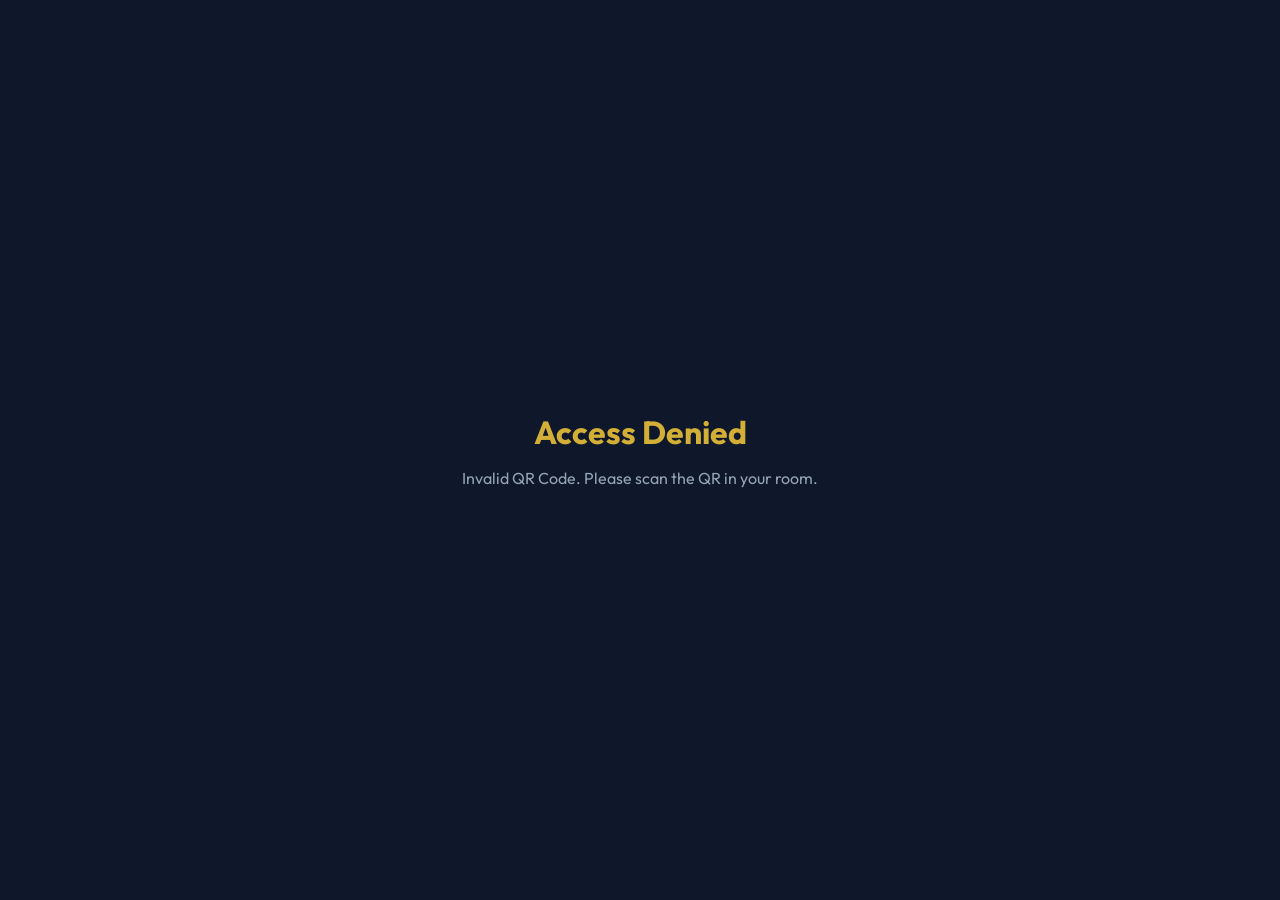
==== order.html @ b6280a64 "Initial commit via Netlify" ====
<!DOCTYPE html>
<html lang="en">
<head>
    <meta charset="UTF-8">
    <meta name="viewport" content="width=device-width, initial-scale=1.0, maximum-scale=1.0, user-scalable=no">
    <title>Guest Portal | Barak Residency</title>
    <link rel="preconnect" href="https://fonts.googleapis.com">
    <link rel="preconnect" href="https://fonts.gstatic.com" crossorigin>
    <link href="https://fonts.googleapis.com/css2?family=Outfit:wght@300;400;600;700&display=swap" rel="stylesheet">
    <style>
        :root {
            --bg-deep: #050B1A;
            --bg-accent: #0A1229;
            --gold-primary: #D4AF37;
            --gold-dim: rgba(212, 175, 55, 0.4);
            --gold-glow: rgba(212, 175, 55, 0.2);
            --text-white: #FFFFFF;
            --text-gray: #B4BCC7;
            --glass-bg: rgba(10, 18, 41, 0.85);
            --glass-border: rgba(212, 175, 55, 0.15);
        }

        * {
            box-sizing: border-box;
            margin: 0;
            padding: 0;
            user-select: none;
            -webkit-tap-highlight-color: transparent;
        }

        body {
            font-family: 'Outfit', sans-serif;
            background-color: var(--bg-deep);
            color: var(--text-white);
            height: 100vh;
            width: 100vw;
            overflow: hidden; 
            display: flex;
            flex-direction: column;
            background-image: 
                radial-gradient(at 0% 0%, rgba(212, 175, 55, 0.08) 0px, transparent 50%),
                radial-gradient(at 100% 100%, rgba(212, 175, 55, 0.05) 0px, transparent 50%);
        }

        /* Luxury Header */
        header {
            padding: 1.5rem;
            text-align: center;
            border-bottom: 1px solid var(--glass-border);
            background: var(--glass-bg);
            backdrop-filter: blur(20px);
            z-index: 10;
        }

        .greeting {
            font-size: 1.6rem;
            font-weight: 700;
            color: var(--gold-primary);
            margin-bottom: 0.25rem;
            text-transform: uppercase;
            letter-spacing: 1px;
        }

        .marketing-line {
            font-size: 0.8rem;
            color: var(--text-gray);
            letter-spacing: 0.5px;
            opacity: 0.8;
        }

        .room-tag {
            display: inline-block;
            background: var(--gold-glow);
            color: var(--gold-primary);
            padding: 0.3rem 1rem;
            border-radius: 4px;
            font-size: 0.7rem;
            font-weight: 700;
            border: 1px solid var(--gold-dim);
            margin-top: 0.75rem;
            letter-spacing: 2px;
        }

        /* Main Content */
        main {
            flex: 1;
            overflow-y: auto;
            padding: 1.5rem;
            padding-bottom: 100px;
            scrollbar-width: none;
            -webkit-overflow-scrolling: touch;
        }
        main::-webkit-scrollbar { display: none; }

        .menu-title {
            font-size: 1rem;
            font-weight: 700;
            margin-bottom: 1.5rem;
            display: flex;
            align-items: center;
            gap: 10px;
            color: var(--gold-primary);
            text-transform: uppercase;
            letter-spacing: 2px;
        }
        .menu-title::after {
            content: '';
            flex: 1;
            height: 1px;
            background: linear-gradient(to right, var(--gold-dim), transparent);
        }

        .food-grid {
            display: flex;
            flex-direction: column;
            gap: 1rem;
        }

        .food-card {
            background: var(--bg-accent);
            border-radius: 12px;
            padding: 1rem;
            display: flex;
            align-items: center;
            gap: 1rem;
            border: 1px solid var(--glass-border);
            transition: all 0.2s ease;
        }
        .food-card:active { transform: scale(0.97); background: rgba(212,175,55,0.05); }

        .food-icon {
            font-size: 2rem;
            background: rgba(0,0,0,0.3);
            width: 60px;
            height: 60px;
            display: flex;
            align-items: center;
            justify-content: center;
            border-radius: 12px;
            border: 1px solid rgba(255,255,255,0.05);
        }

        .food-info { flex: 1; }
        .food-name { font-weight: 600; font-size: 1rem; margin-bottom: 0.2rem; }
        .food-price { color: var(--gold-primary); font-weight: 700; font-size: 1rem; }

        .add-btn {
            background: var(--gold-primary);
            color: var(--bg-deep);
            border: none;
            padding: 0.6rem 1.2rem;
            border-radius: 8px;
            font-weight: 800;
            font-size: 0.8rem;
            min-height: 44px; /* Proper touch target */
            display: flex;
            align-items: center;
            justify-content: center;
            box-shadow: 0 4px 15px rgba(212, 175, 55, 0.2);
        }

        /* Swiggy Style Vertical Tracker */
        .tracker-container {
            position: fixed;
            bottom: 0;
            left: 0;
            width: 100%;
            background: var(--bg-accent);
            padding: 2rem 1.5rem;
            border-top: 1px solid var(--gold-primary);
            border-radius: 20px 20px 0 0;
            transform: translateY(100%);
            transition: transform 0.6s cubic-bezier(0.19, 1, 0.22, 1);
            z-index: 1000;
            box-shadow: 0 -10px 50px rgba(0,0,0,0.9);
        }
        .tracker-container.active { transform: translateY(0); }

        .tracker-header {
            display: flex;
            justify-content: space-between;
            align-items: flex-start;
            margin-bottom: 2rem;
        }
        .order-id-tag { color: var(--gold-primary); font-weight: 700; letter-spacing: 1px; font-size: 0.8rem; margin-top: 0.2rem;}

        /* Vertical Timeline */
        .timeline {
            display: flex;
            flex-direction: column;
            gap: 1.5rem;
            position: relative;
            padding-left: 1.5rem;
        }
        .timeline::before {
            content: '';
            position: absolute;
            left: 5px;
            top: 5px;
            bottom: 5px;
            width: 2px;
            background: var(--glass-border);
        }
        .timeline-progress {
            position: absolute;
            left: 5px;
            top: 5px;
            width: 2px;
            background: var(--gold-primary);
            height: 0%;
            transition: height 1s ease;
            z-index: 2;
        }
        .timeline-step {
            position: relative;
            display: flex;
            align-items: center;
            gap: 1.5rem;
            opacity: 0.4;
            transition: opacity 0.3s;
        }
        .timeline-step.active, .timeline-step.done { opacity: 1; }
        
        .timeline-dot {
            position: absolute;
            left: -15px;
            width: 12px;
            height: 12px;
            background: var(--bg-accent);
            border: 2px solid var(--glass-border);
            border-radius: 50%;
            z-index: 3;
            transition: all 0.3s;
        }
        .timeline-step.active .timeline-dot {
            background: var(--gold-primary);
            border-color: var(--gold-primary);
            box-shadow: 0 0 10px var(--gold-primary);
        }
        .timeline-step.done .timeline-dot {
            background: var(--gold-primary);
            border-color: var(--gold-primary);
        }

        .timeline-content {
            flex: 1;
        }
        .timeline-title { font-weight: 700; font-size: 0.9rem; margin-bottom: 0.1rem; }
        .timeline-desc { font-size: 0.75rem; color: var(--text-gray); }

        .session-summary {
            background: rgba(255,255,255,0.03);
            border-radius: 12px;
            padding: 1rem;
            margin-top: 2rem;
            border: 1px dashed var(--glass-border);
        }

        .reorder-btn {
            background: transparent;
            border: 1px solid var(--gold-primary);
            color: var(--gold-primary);
            padding: 0.75rem 1.5rem;
            border-radius: 8px;
            font-weight: 700;
            width: 100%;
            margin-top: 1rem;
            font-size: 0.8rem;
            letter-spacing: 1px;
            text-transform: uppercase;
        }

        /* Cart Floating Bar */
        .cart-bar {
            position: fixed;
            bottom: 25px;
            left: 1.5rem;
            right: 1.5rem;
            background: var(--gold-primary);
            color: var(--bg-deep);
            padding: 1.25rem;
            border-radius: 12px;
            display: flex;
            justify-content: space-between;
            align-items: center;
            font-weight: 800;
            box-shadow: 0 10px 40px rgba(0,0,0,0.6);
            transform: translateY(200%);
            transition: transform 0.5s cubic-bezier(0.17, 0.84, 0.44, 1);
            z-index: 900;
            letter-spacing: 0.5px;
        }
        .cart-bar.active { transform: translateY(0); }

        /* Success Overlay */
        .overlay {
            position: fixed;
            top: 0; left: 0; width: 100%; height: 100%;
            background: var(--bg-deep);
            z-index: 10000;
            display: none;
            flex-direction: column;
            align-items: center;
            justify-content: center;
            text-align: center;
            padding: 2.5rem;
        }
        .success-tick {
            font-size: 4rem;
            margin-bottom: 1.5rem;
            filter: drop-shadow(0 0 15px var(--gold-primary));
            animation: bounceIn 0.8s cubic-bezier(0.68, -0.55, 0.265, 1.55);
        }
        @keyframes bounceIn {
            0% { transform: scale(0); opacity: 0; }
            60% { transform: scale(1.1); }
            100% { transform: scale(1); opacity: 1; }
        }
    </style>

        .greeting {
            font-size: 1.8rem;
            font-weight: 600;
            color: var(--gold-primary);
            margin-bottom: 0.5rem;
            animation: fadeInDown 0.8s ease-out;
        }

        .marketing-line {
            font-size: 0.9rem;
            color: var(--text-gray);
            font-weight: 300;
            font-style: italic;
            animation: fadeInUp 1s ease-out;
        }

        /* Main Content */
        main {
            flex: 1;
            overflow-y: auto;
            padding: 1.5rem;
            padding-bottom: 120px; /* Space for cart/tracker */
            scrollbar-width: none;
        }
        main::-webkit-scrollbar { display: none; }

        .room-tag {
            display: inline-block;
            background: rgba(212, 175, 55, 0.1);
            color: var(--gold-light);
            padding: 0.4rem 1rem;
            border-radius: 50px;
            font-size: 0.8rem;
            font-weight: 600;
            border: 1px solid rgba(212, 175, 55, 0.2);
            margin-top: 1rem;
        }

        /* Menu Styles */
        .menu-title {
            font-size: 1.2rem;
            font-weight: 600;
            margin: 1.5rem 0;
            display: flex;
            align-items: center;
            gap: 10px;
        }
        .menu-title::after {
            content: '';
            flex: 1;
            height: 1px;
            background: linear-gradient(to right, rgba(212, 175, 55, 0.3), transparent);
        }

        .food-grid {
            display: grid;
            gap: 1.2rem;
        }

        .food-card {
            background: var(--bg-accent);
            border-radius: 20px;
            padding: 1.2rem;
            display: flex;
            gap: 1rem;
            border: 1px solid rgba(255, 255, 255, 0.05);
            transition: transform 0.3s, border-color 0.3s;
            animation: fadeIn 0.5s ease-out both;
        }
        .food-card:active { transform: scale(0.98); border-color: var(--gold-primary); }

        .food-icon {
            font-size: 2.5rem;
            background: rgba(15, 23, 42, 0.5);
            width: 70px;
            height: 70px;
            display: flex;
            align-items: center;
            justify-content: center;
            border-radius: 15px;
        }

        .food-info { flex: 1; }
        .food-name { font-weight: 600; font-size: 1.1rem; margin-bottom: 0.3rem; }
        .food-price { color: var(--gold-primary); font-weight: 700; font-size: 1.1rem; }

        .add-btn {
            background: var(--gold-primary);
            color: var(--bg-deep);
            border: none;
            padding: 0.5rem 1.2rem;
            border-radius: 12px;
            font-weight: 700;
            font-size: 0.9rem;
            align-self: center;
            box-shadow: 0 4px 15px rgba(212, 175, 55, 0.2);
        }

        /* Live Tracker (Swiggy Style) */
        .tracker-container {
            position: fixed;
            bottom: 0;
            left: 0;
            width: 100%;
            background: #111827;
            padding: 1.5rem;
            border-top: 2px solid var(--gold-primary);
            border-radius: 24px 24px 0 0;
            transform: translateY(100%);
            transition: transform 0.5s cubic-bezier(0.16, 1, 0.3, 1);
            z-index: 100;
            box-shadow: 0 -10px 40px rgba(0,0,0,0.8);
        }
        .tracker-container.active { transform: translateY(0); }

        .tracker-header {
            display: flex;
            justify-content: space-between;
            align-items: center;
            margin-bottom: 2rem;
        }
        .order-id-tag { color: var(--gold-light); font-weight: 600; }

        /* Stepper UI */
        .stepper {
            display: flex;
            justify-content: space-between;
            position: relative;
            margin-bottom: 2rem;
        }
        .stepper::before {
            content: '';
            position: absolute;
            top: 15px;
            left: 0;
            width: 100%;
            height: 2px;
            background: #374151;
            z-index: 1;
        }
        .progress-bar {
            position: absolute;
            top: 15px;
            left: 0;
            height: 2px;
            background: var(--gold-primary);
            z-index: 2;
            width: 0%;
            transition: width 1s ease;
        }
        .step {
            width: 32px;
            height: 32px;
            background: #1F2937;
            border: 2px solid #374151;
            border-radius: 50%;
            z-index: 3;
            display: flex;
            align-items: center;
            justify-content: center;
            font-size: 0.8rem;
            transition: all 0.3s;
        }
        .step.active {
            border-color: var(--gold-primary);
            background: var(--gold-primary);
            color: var(--bg-deep);
            box-shadow: 0 0 15px rgba(212, 175, 55, 0.5);
        }
        .step.done {
            border-color: var(--gold-primary);
            background: var(--gold-primary);
            color: var(--bg-deep);
        }
        .step-label {
            position: absolute;
            top: 40px;
            font-size: 0.65rem;
            color: var(--text-gray);
            width: 80px;
            text-align: center;
            left: 50%;
            transform: translateX(-50%);
            white-space: nowrap;
        }
        .step.active .step-label { color: var(--gold-primary); font-weight: 600; }

        .reorder-hack {
            background: rgba(255, 255, 255, 0.03);
            border-radius: 12px;
            padding: 1rem;
            text-align: center;
            margin-top: 1rem;
        }
        .reorder-btn {
            background: transparent;
            border: 1px solid var(--gold-primary);
            color: var(--gold-primary);
            padding: 0.5rem 1.5rem;
            border-radius: 8px;
            font-weight: 600;
            margin-top: 0.5rem;
            cursor: pointer;
        }

        /* Cart Floating Bar */
        .cart-bar {
            position: fixed;
            bottom: 20px;
            left: 20px;
            right: 20px;
            background: var(--gold-primary);
            color: var(--bg-deep);
            padding: 1rem 1.5rem;
            border-radius: 16px;
            display: flex;
            justify-content: space-between;
            align-items: center;
            font-weight: 700;
            box-shadow: 0 10px 30px rgba(0,0,0,0.5);
            transform: translateY(150%);
            transition: transform 0.4s cubic-bezier(0.16, 1, 0.3, 1);
            z-index: 80;
        }
        .cart-bar.active { transform: translateY(0); }

        /* Animations */
        @keyframes fadeIn { from { opacity: 0; } to { opacity: 1; } }
        @keyframes fadeInDown { from { opacity: 0; transform: translateY(-20px); } to { opacity: 1; transform: translateY(0); } }
        @keyframes fadeInUp { from { opacity: 0; transform: translateY(20px); } to { opacity: 1; transform: translateY(0); } }

        /* Success Overlay */
        .overlay {
            position: fixed;
            top: 0; left: 0; width: 100%; height: 100%;
            background: var(--bg-deep);
            z-index: 200;
            display: none;
            flex-direction: column;
            align-items: center;
            justify-content: center;
            text-align: center;
            padding: 2rem;
        }
        .success-tick {
            font-size: 5rem;
            color: var(--gold-primary);
            margin-bottom: 2rem;
            animation: scaleIn 0.5s cubic-bezier(0.34, 1.56, 0.64, 1);
        }
        @keyframes scaleIn { from { transform: scale(0); } to { transform: scale(1); } }
    </style>
</head>
<body>
    <header>
        <div class="greeting" id="greeting">Loading...</div>
        <div class="marketing-line">Feeling hungry? We’ve got the flavors, you’ve got the cravings...</div>
        <div class="room-tag" id="room-display">Room --</div>
    </header>

    <main>
        <div class="menu-title">Fine Dine Menu</div>
        <div class="food-grid" id="menu-grid">
            <!-- Populated by JS -->
        </div>
    </main>

    <!-- Cart Bar -->
    <div class="cart-bar" id="cart-bar">
        <div id="cart-info">0 Items | ₹0</div>
        <div onclick="placeGuestOrder()" style="cursor:pointer;">ORDER NOW →</div>
    </div>

    <!-- Swiggy Tracker -->
    <div class="tracker-container" id="tracker">
        <div class="tracker-header">
            <div>
                <div style="font-size: 1.1rem; font-weight: 700; color: white;">Tracking Order</div>
                <div class="order-id-tag" id="order-id-display">ID: #1011</div>
            </div>
            <div id="status-label" style="color: var(--gold-primary); font-weight: 700; font-size: 0.8rem; text-align: right;">Preparing</div>
        </div>

        <div class="timeline">
            <div class="timeline-progress" id="timeline-progress"></div>
            
            <div class="timeline-step" id="step-1">
                <div class="timeline-dot"></div>
                <div class="timeline-content">
                    <div class="timeline-title">Order Placed</div>
                    <div class="timeline-desc">We've received your request!</div>
                </div>
            </div>

            <div class="timeline-step" id="step-2">
                <div class="timeline-dot"></div>
                <div class="timeline-content">
                    <div class="timeline-title">Kitchen Prep</div>
                    <div class="timeline-desc">Chef is working their magic.</div>
                </div>
            </div>

            <div class="timeline-step" id="step-3">
                <div class="timeline-dot"></div>
                <div class="timeline-content">
                    <div class="timeline-title">On the Way</div>
                    <div class="timeline-desc">Hot & fresh, coming to your room.</div>
                </div>
            </div>

            <div class="timeline-step" id="step-4">
                <div class="timeline-dot"></div>
                <div class="timeline-content">
                    <div class="timeline-title">Delivered</div>
                    <div class="timeline-desc">Enjoy your Barak Residency experience!</div>
                </div>
            </div>
        </div>

        <div class="session-summary">
            <div style="font-size: 0.7rem; color: var(--text-gray); text-transform: uppercase; letter-spacing: 1px; margin-bottom: 0.5rem;">Session History</div>
            <div id="session-items-list" style="font-size: 0.8rem; max-height: 100px; overflow-y: auto; color: var(--text-white);">
                <!-- Appended items show here -->
            </div>
            <button class="reorder-btn" onclick="activateReorder()">+ ADD MORE ITEMS</button>
        </div>
    </div>

    <!-- Success Screen -->
    <div class="overlay" id="success-screen">
        <div class="success-tick">✨</div>
        <h1 style="color: var(--gold-primary); margin-bottom: 1rem;">ORDER PLACED</h1>
        <p class="text-gray">Our chef has started the magic.<br>Track your meal live.</p>
        <button class="btn add-btn" style="margin-top: 2rem;" onclick="showTracker()">VIEW TRACKER</button>
    </div>

    <script src="order.js"></script>
</body>
</html>
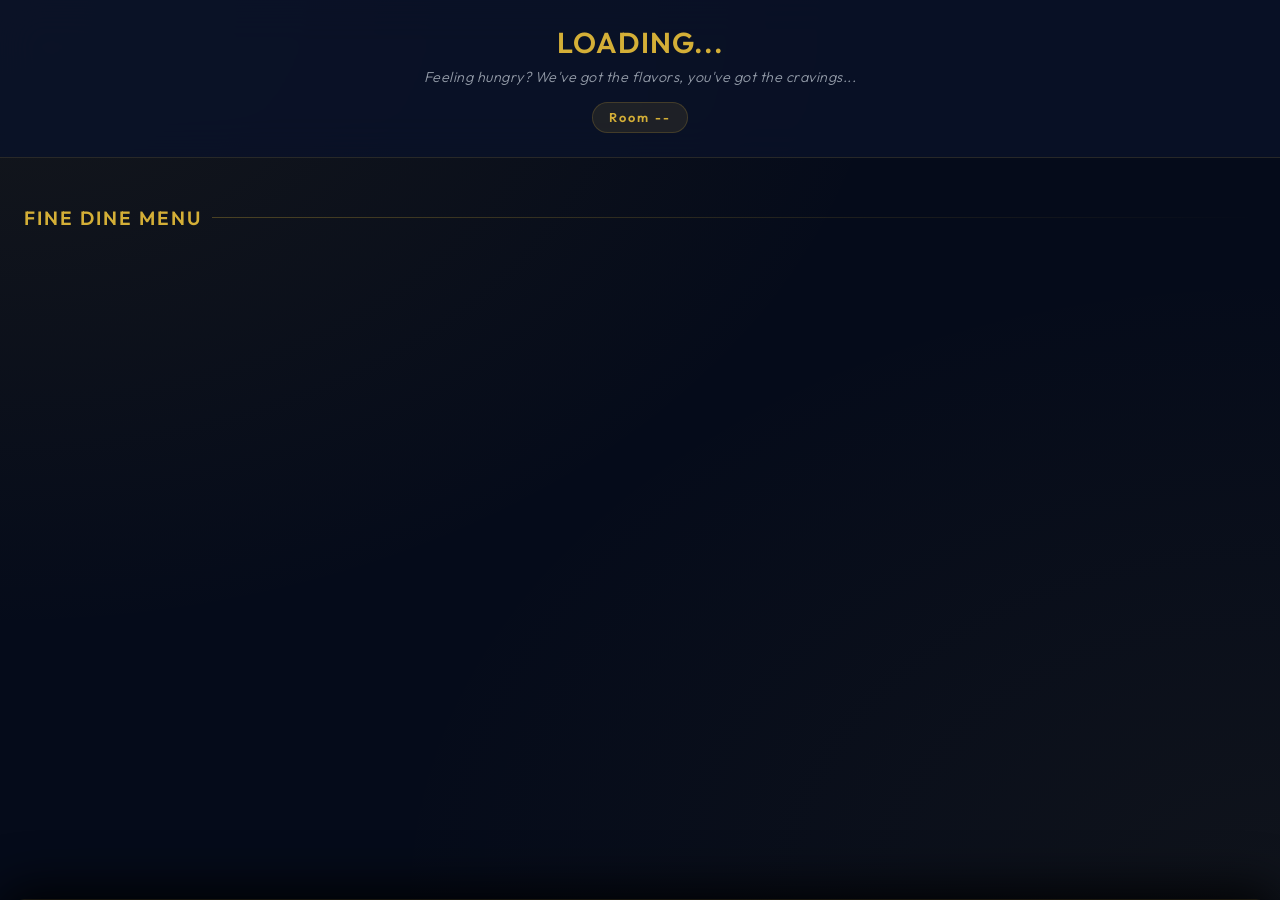
==== commit a88724e8: "Update order.html" ====
--- a/order.html
+++ b/order.html
@@ -34,7 +34,520 @@
             color: var(--text-white);
             height: 100vh;
             width: 100vw;
-            overflow: hidden; 
+            overflow: hidden;
+            display: flex;
+            flex-direction: column;
+            background-image:
+                radial-gradient(at 0% 0%, rgba(212, 175, 55, 0.08) 0px, transparent 50%),
+                radial-gradient(at 100% 100%, rgba(212, 175, 55, 0.05) 0px, transparent 50%);
+        }
+
+        /* Luxury Header */
+        header {
+            padding: 1.5rem;
+            text-align: center;
+            border-bottom: 1px solid var(--glass-border);
+            background: var(--glass-bg);
+            backdrop-filter: blur(20px);
+            z-index: 10;
+        }
+
+        .greeting {
+            font-size: 1.8rem;
+            font-weight: 600;
+            color: var(--gold-primary);
+            margin-bottom: 0.5rem;
+            text-transform: uppercase;
+            letter-spacing: 1px;
+            animation: fadeInDown 0.8s ease-out;
+        }
+
+        .marketing-line {
+            font-size: 0.9rem;
+            color: var(--text-gray);
+            font-weight: 300;
+            font-style: italic;
+            letter-spacing: 0.5px;
+            opacity: 0.8;
+            animation: fadeInUp 1s ease-out;
+        }
+
+        .room-tag {
+            display: inline-block;
+            background: rgba(212, 175, 55, 0.1);
+            color: var(--gold-primary);
+            padding: 0.4rem 1rem;
+            border-radius: 50px;
+            font-size: 0.8rem;
+            font-weight: 600;
+            border: 1px solid rgba(212, 175, 55, 0.2);
+            margin-top: 1rem;
+            letter-spacing: 2px;
+        }
+
+        /* Main Content */
+        main {
+            flex: 1;
+            overflow-y: auto;
+            padding: 1.5rem;
+            padding-bottom: 120px;
+            scrollbar-width: none;
+            -webkit-overflow-scrolling: touch;
+        }
+        main::-webkit-scrollbar { display: none; }
+
+        .menu-title {
+            font-size: 1.2rem;
+            font-weight: 600;
+            margin: 1.5rem 0;
+            display: flex;
+            align-items: center;
+            gap: 10px;
+            color: var(--gold-primary);
+            text-transform: uppercase;
+            letter-spacing: 2px;
+        }
+        .menu-title::after {
+            content: '';
+            flex: 1;
+            height: 1px;
+            background: linear-gradient(to right, rgba(212, 175, 55, 0.3), transparent);
+        }
+
+        .food-grid {
+            display: flex;
+            flex-direction: column;
+            gap: 1rem;
+        }
+
+        .food-card {
+            background: var(--bg-accent);
+            border-radius: 20px;
+            padding: 1.2rem;
+            display: flex;
+            align-items: center;
+            gap: 1rem;
+            border: 1px solid var(--glass-border);
+            transition: transform 0.3s, border-color 0.3s;
+            animation: fadeIn 0.5s ease-out both;
+        }
+        .food-card:active { transform: scale(0.98); border-color: var(--gold-primary); }
+
+        .food-icon {
+            font-size: 2.5rem;
+            background: rgba(15, 23, 42, 0.5);
+            width: 70px;
+            height: 70px;
+            display: flex;
+            align-items: center;
+            justify-content: center;
+            border-radius: 15px;
+            border: 1px solid rgba(255,255,255,0.05);
+        }
+
+        .food-info { flex: 1; }
+        .food-name { font-weight: 600; font-size: 1.1rem; margin-bottom: 0.3rem; }
+        .food-price { color: var(--gold-primary); font-weight: 700; font-size: 1.1rem; }
+
+        .add-btn {
+            background: var(--gold-primary);
+            color: var(--bg-deep);
+            border: none;
+            padding: 0.6rem 1.2rem;
+            border-radius: 12px;
+            font-weight: 800;
+            font-size: 0.9rem;
+            min-height: 44px;
+            display: flex;
+            align-items: center;
+            justify-content: center;
+            box-shadow: 0 4px 15px rgba(212, 175, 55, 0.2);
+        }
+
+        /* Swiggy Style Vertical Tracker */
+        .tracker-container {
+            position: fixed;
+            bottom: 0;
+            left: 0;
+            width: 100%;
+            background: var(--bg-accent);
+            padding: 2rem 1.5rem;
+            border-top: 2px solid var(--gold-primary);
+            border-radius: 24px 24px 0 0;
+            transform: translateY(100%);
+            transition: transform 0.6s cubic-bezier(0.19, 1, 0.22, 1);
+            z-index: 1000;
+            box-shadow: 0 -10px 50px rgba(0,0,0,0.9);
+        }
+        .tracker-container.active { transform: translateY(0); }
+
+        .tracker-header {
+            display: flex;
+            justify-content: space-between;
+            align-items: flex-start;
+            margin-bottom: 2rem;
+        }
+        .order-id-tag { color: var(--gold-primary); font-weight: 700; letter-spacing: 1px; font-size: 0.8rem; margin-top: 0.2rem; }
+
+        /* Vertical Timeline */
+        .timeline {
+            display: flex;
+            flex-direction: column;
+            gap: 1.5rem;
+            position: relative;
+            padding-left: 1.5rem;
+        }
+        .timeline::before {
+            content: '';
+            position: absolute;
+            left: 5px;
+            top: 5px;
+            bottom: 5px;
+            width: 2px;
+            background: var(--glass-border);
+        }
+        .timeline-progress {
+            position: absolute;
+            left: 5px;
+            top: 5px;
+            width: 2px;
+            background: var(--gold-primary);
+            height: 0%;
+            transition: height 1s ease;
+            z-index: 2;
+        }
+        .timeline-step {
+            position: relative;
+            display: flex;
+            align-items: center;
+            gap: 1.5rem;
+            opacity: 0.4;
+            transition: opacity 0.3s;
+        }
+        .timeline-step.active, .timeline-step.done { opacity: 1; }
+
+        .timeline-dot {
+            position: absolute;
+            left: -15px;
+            width: 12px;
+            height: 12px;
+            background: var(--bg-accent);
+            border: 2px solid var(--glass-border);
+            border-radius: 50%;
+            z-index: 3;
+            transition: all 0.3s;
+        }
+        .timeline-step.active .timeline-dot {
+            background: var(--gold-primary);
+            border-color: var(--gold-primary);
+            box-shadow: 0 0 10px var(--gold-primary);
+        }
+        .timeline-step.done .timeline-dot {
+            background: var(--gold-primary);
+            border-color: var(--gold-primary);
+        }
+
+        .timeline-content { flex: 1; }
+        .timeline-title { font-weight: 700; font-size: 0.9rem; margin-bottom: 0.1rem; }
+        .timeline-desc { font-size: 0.75rem; color: var(--text-gray); }
+
+        .session-summary {
+            background: rgba(255,255,255,0.03);
+            border-radius: 12px;
+            padding: 1rem;
+            margin-top: 2rem;
+            border: 1px dashed var(--glass-border);
+        }
+
+        .reorder-btn {
+            background: transparent;
+            border: 1px solid var(--gold-primary);
+            color: var(--gold-primary);
+            padding: 0.75rem 1.5rem;
+            border-radius: 8px;
+            font-weight: 700;
+            width: 100%;
+            margin-top: 1rem;
+            font-size: 0.8rem;
+            letter-spacing: 1px;
+            text-transform: uppercase;
+            cursor: pointer;
+        }
+
+        /* Cart Floating Bar */
+        .cart-bar {
+            position: fixed;
+            bottom: 25px;
+            left: 1.5rem;
+            right: 1.5rem;
+            background: var(--gold-primary);
+            color: var(--bg-deep);
+            padding: 1.25rem;
+            border-radius: 16px;
+            display: flex;
+            justify-content: space-between;
+            align-items: center;
+            font-weight: 800;
+            box-shadow: 0 10px 40px rgba(0,0,0,0.6);
+            transform: translateY(200%);
+            transition: transform 0.5s cubic-bezier(0.17, 0.84, 0.44, 1);
+            z-index: 900;
+            letter-spacing: 0.5px;
+        }
+        .cart-bar.active { transform: translateY(0); }
+
+        /* Success Overlay */
+        .overlay {
+            position: fixed;
+            top: 0; left: 0; width: 100%; height: 100%;
+            background: var(--bg-deep);
+            z-index: 10000;
+            display: none;
+            flex-direction: column;
+            align-items: center;
+            justify-content: center;
+            text-align: center;
+            padding: 2.5rem;
+        }
+        .success-tick {
+            font-size: 5rem;
+            color: var(--gold-primary);
+            margin-bottom: 2rem;
+            filter: drop-shadow(0 0 15px var(--gold-primary));
+            animation: bounceIn 0.8s cubic-bezier(0.68, -0.55, 0.265, 1.55);
+        }
+
+        /* Animations */
+        @keyframes fadeIn { from { opacity: 0; } to { opacity: 1; } }
+        @keyframes fadeInDown { from { opacity: 0; transform: translateY(-20px); } to { opacity: 1; transform: translateY(0); } }
+        @keyframes fadeInUp { from { opacity: 0; transform: translateY(20px); } to { opacity: 1; transform: translateY(0); } }
+        @keyframes bounceIn {
+            0% { transform: scale(0); opacity: 0; }
+            60% { transform: scale(1.1); }
+            100% { transform: scale(1); opacity: 1; }
+        }
+        @keyframes scaleIn { from { transform: scale(0); } to { transform: scale(1); } }
+    </style>
+</head>
+<body>
+    <header>
+        <div class="greeting" id="greeting">Loading...</div>
+        <div class="marketing-line">Feeling hungry? We've got the flavors, you've got the cravings...</div>
+        <div class="room-tag" id="room-display">Room --</div>
+    </header>
+
+    <main>
+        <div class="menu-title">Fine Dine Menu</div>
+        <div class="food-grid" id="menu-grid">
+            <!-- Populated by JS -->
+        </div>
+    </main>
+
+    <!-- Cart Bar -->
+    <div class="cart-bar" id="cart-bar">
+        <div id="cart-info">0 Items | ₹0</div>
+        <div onclick="placeGuestOrder()" style="cursor:pointer;">ORDER NOW →</div>
+    </div>
+
+    <!-- Order Tracker -->
+    <div class="tracker-container" id="tracker">
+        <div class="tracker-header">
+            <div>
+                <div style="font-size: 1.1rem; font-weight: 700; color: white;">Tracking Order</div>
+                <div class="order-id-tag" id="order-id-display">ID: #1011</div>
+            </div>
+            <div id="status-label" style="color: var(--gold-primary); font-weight: 700; font-size: 0.8rem; text-align: right;">Preparing</div>
+        </div>
+
+        <div class="timeline">
+            <div class="timeline-progress" id="timeline-progress"></div>
+
+            <div class="timeline-step" id="step-1">
+                <div class="timeline-dot"></div>
+                <div class="timeline-content">
+                    <div class="timeline-title">Order Placed</div>
+                    <div class="timeline-desc">We've received your request!</div>
+                </div>
+            </div>
+
+            <div class="timeline-step" id="step-2">
+                <div class="timeline-dot"></div>
+                <div class="timeline-content">
+                    <div class="timeline-title">Kitchen Prep</div>
+                    <div class="timeline-desc">Chef is working their magic.</div>
+                </div>
+            </div>
+
+            <div class="timeline-step" id="step-3">
+                <div class="timeline-dot"></div>
+                <div class="timeline-content">
+                    <div class="timeline-title">On the Way</div>
+                    <div class="timeline-desc">Your order is heading to your room.</div>
+                </div>
+            </div>
+
+            <div class="timeline-step" id="step-4">
+                <div class="timeline-dot"></div>
+                <div class="timeline-content">
+                    <div class="timeline-title">Delivered</div>
+                    <div class="timeline-desc">Enjoy your meal!</div>
+                </div>
+            </div>
+        </div>
+
+        <div class="session-summary" id="order-summary-box">
+            <!-- Order summary populated by JS -->
+        </div>
+
+        <button class="reorder-btn" onclick="resetOrder()">ORDER MORE</button>
+    </div>
+
+    <!-- Success Overlay -->
+    <div class="overlay" id="success-overlay">
+        <div class="success-tick">✅</div>
+        <div style="font-size: 1.5rem; font-weight: 700; color: var(--gold-primary); margin-bottom: 0.5rem;">Order Placed!</div>
+        <div style="color: var(--text-gray); font-size: 0.9rem;">We're preparing your order right now.</div>
+    </div>
+
+    <script>
+        // ── Config ──────────────────────────────────────────────
+        const FIREBASE_URL = "https://barakresidencyportal-default-rtdb.firebaseio.com";
+
+        const MENU = [
+            { id: "chai",       name: "Masala Chai",      price: 30,  icon: "☕" },
+            { id: "coffee",     name: "Cold Coffee",      price: 80,  icon: "🥤" },
+            { id: "maggi",      name: "Maggi Noodles",    price: 60,  icon: "🍜" },
+            { id: "sandwich",   name: "Veg Sandwich",     price: 90,  icon: "🥪" },
+            { id: "paratha",    name: "Aloo Paratha",     price: 80,  icon: "🫓" },
+            { id: "rice",       name: "Steamed Rice",     price: 60,  icon: "🍚" },
+            { id: "dal",        name: "Dal Tadka",        price: 100, icon: "🍛" },
+            { id: "paneer",     name: "Paneer Butter Masala", price: 160, icon: "🧆" },
+            { id: "juice",      name: "Fresh Lime Juice", price: 50,  icon: "🍋" },
+            { id: "water",      name: "Mineral Water",   price: 20,  icon: "💧" },
+        ];
+
+        // ── State ────────────────────────────────────────────────
+        let cart = {};
+        let roomNumber = "101";
+        let guestName  = "Guest";
+        let currentOrderId = null;
+        let trackerInterval = null;
+
+        // ── Init ─────────────────────────────────────────────────
+        window.onload = () => {
+            const params = new URLSearchParams(window.location.search);
+            roomNumber = params.get("room") || "101";
+
+            fetchGuestInfo();
+            renderMenu();
+        };
+
+        async function fetchGuestInfo() {
+            try {
+                const res = await fetch(`${FIREBASE_URL}/rooms/${roomNumber}.json`);
+                const data = await res.json();
+                if (data && data.guest) {
+                    guestName = data.guest;
+                }
+            } catch(e) {}
+
+            const hour = new Date().getHours();
+            const greet = hour < 12 ? "Good Morning" : hour < 17 ? "Good Afternoon" : "Good Evening";
+            document.getElementById("greeting").textContent = `${greet}, ${guestName}!`;
+            document.getElementById("room-display").textContent = `Room ${roomNumber}`;
+        }
+
+        // ── Menu ─────────────────────────────────────────────────
+        function renderMenu() {
+            const grid = document.getElementById("menu-grid");
+            grid.innerHTML = MENU.map(item => `
+                <div class="food-card">
+                    <div class="food-icon">${item.icon}</div>
+                    <div class="food-info">
+                        <div class="food-name">${item.name}</div>
+                        <div class="food-price">₹${item.price}</div>
+                    </div>
+                    <button class="add-btn" onclick="addToCart('${item.id}')">ADD +</button>
+                </div>
+            `).join("");
+        }
+
+        // ── Cart ─────────────────────────────────────────────────
+        function addToCart(id) {
+            cart[id] = (cart[id] || 0) + 1;
+            updateCartBar();
+        }
+
+        function updateCartBar() {
+            const bar = document.getElementById("cart-bar");
+            const info = document.getElementById("cart-info");
+            const totalItems = Object.values(cart).reduce((a, b) => a + b, 0);
+            const totalPrice = Object.entries(cart).reduce((sum, [id, qty]) => {
+                const item = MENU.find(m => m.id === id);
+                return sum + (item ? item.price * qty : 0);
+            }, 0);
+
+            if (totalItems > 0) {
+                info.textContent = `${totalItems} Item${totalItems > 1 ? "s" : ""} | ₹${totalPrice}`;
+                bar.classList.add("active");
+            } else {
+                bar.classList.remove("active");
+            }
+        }
+
+        // ── Place Order ──────────────────────────────────────────
+        async function placeGuestOrder() {
+            const totalItems = Object.values(cart).reduce((a, b) => a + b, 0);
+            if (totalItems === 0) return;
+
+            const orderId = Date.now();
+            const items = Object.entries(cart).map(([id, qty]) => {
+                const item = MENU.find(m => m.id === id);
+                return { name: item.name, qty, price: item.price };
+            });
+            const total = items.reduce((s, i) => s + i.qty * i.price, 0);
+
+            const orderData = {
+                room: roomNumber,
+                guest: guestName,
+                items,
+                total,
+                status: "placed",
+                timestamp: new Date().toISOString(),
+                orderId
+            };
+
+            try {
+                await fetch(`${FIREBASE_URL}/orders/${orderId}.json`, {
+                    method: "PUT",
+                    body: JSON.stringify(orderData)
+                });
+            } catch(e) {}
+
+            currentOrderId = orderId;
+            cart = {};
+            document.getElementById("cart-bar").classList.remove("active");
+
+            // Show success overlay briefly
+            const overlay = document.getElementById("success-overlay");
+            overlay.style.display = "flex";
+            setTimeout(() => {
+                overlay.style.display = "none";
+                showTracker(orderId, items, total);
+            }, 2000);
+        }
+
+        // ── Tracker ──────────────────────────────────────────────
+        function showTracker(orderId, items, total) {
+            document.getElementById("order-id-display").textContent = `ID: #${String(orderId).slice(-4)}`;
+            document.getElementById("tracker").classList.add("active");
+
+            // Populate summary
+            const box = document.getElementById("order-summary-box");
+            box.innerHTML = items.map(i =>
+                `<div style="display:flex;justify-content:space-between;font-size:0.85rem;margin-bottom:0.4rem;">
+                    <span>${i.name} × ${i.qty}</span>
+                    <span style="color:var(--go            overflow: hidden; 
             display: flex;
             flex-direction: column;
             background-image: 
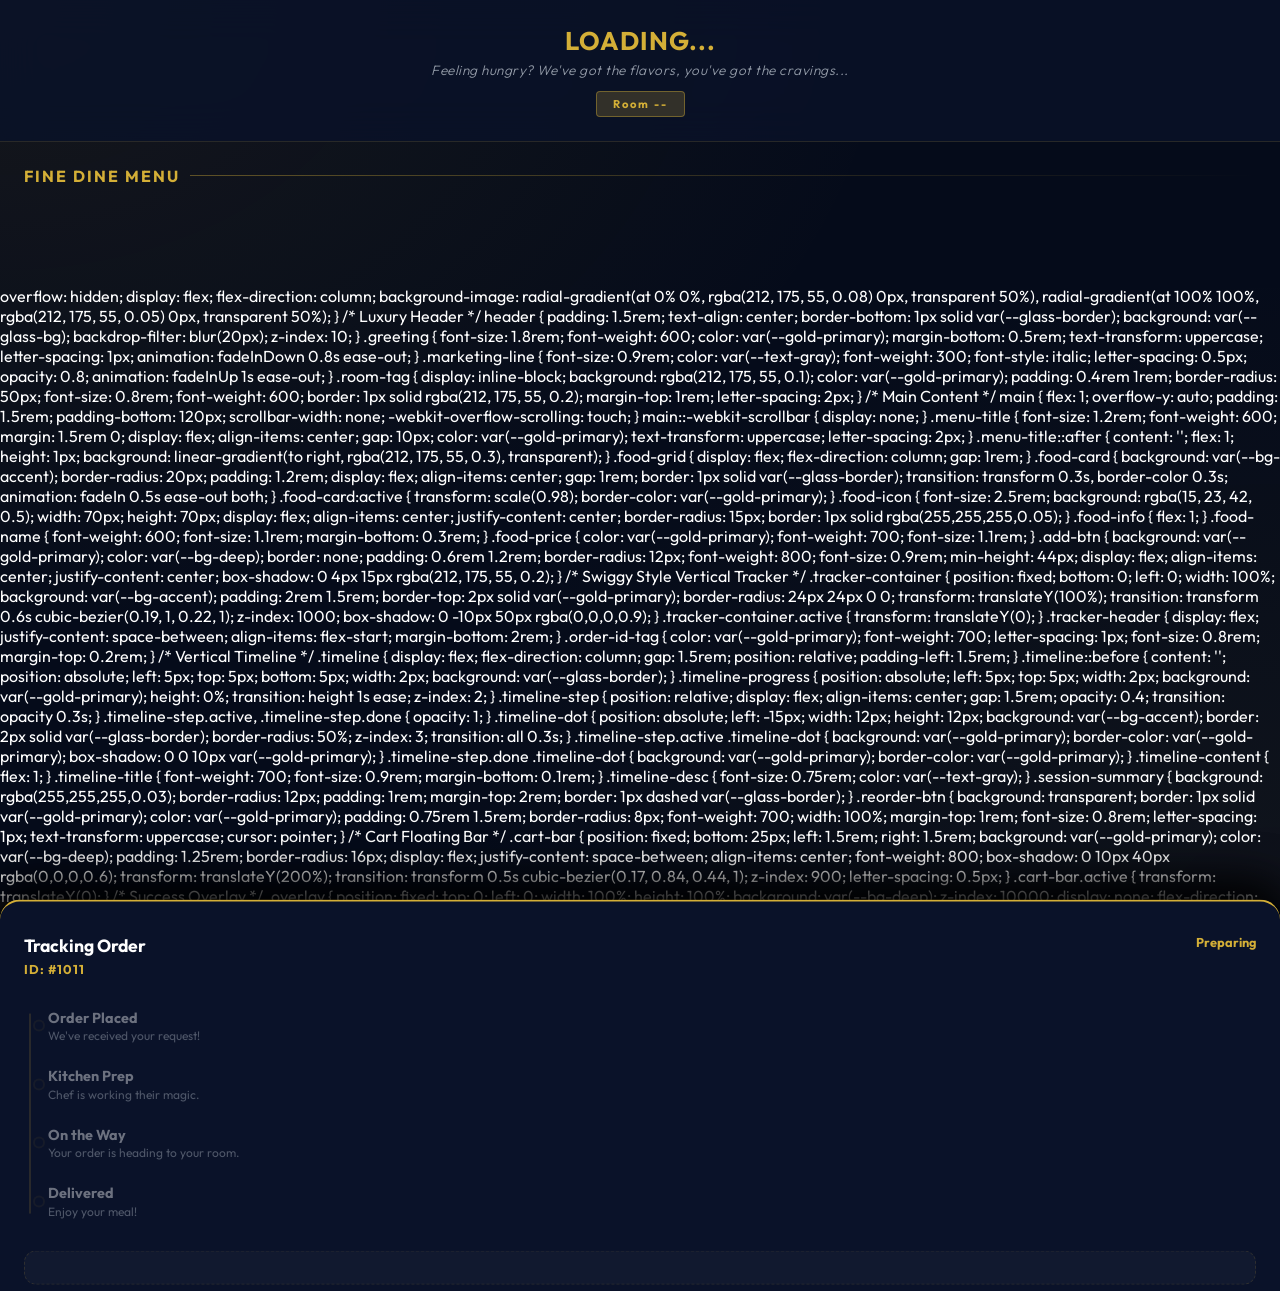
==== commit 25a9d17d: "Update order.html" ====
--- a/order.html
+++ b/order.html
@@ -19,21 +19,261 @@
             --glass-bg: rgba(10, 18, 41, 0.85);
             --glass-border: rgba(212, 175, 55, 0.15);
         }
-
-        * {
-            box-sizing: border-box;
-            margin: 0;
-            padding: 0;
-            user-select: none;
-            -webkit-tap-highlight-color: transparent;
-        }
-
+        * { box-sizing: border-box; margin: 0; padding: 0; user-select: none; -webkit-tap-highlight-color: transparent; }
         body {
             font-family: 'Outfit', sans-serif;
             background-color: var(--bg-deep);
             color: var(--text-white);
-            height: 100vh;
-            width: 100vw;
+            height: 100vh; width: 100vw;
+            overflow: hidden;
+            display: flex; flex-direction: column;
+            background-image:
+                radial-gradient(at 0% 0%, rgba(212,175,55,0.08) 0px, transparent 50%),
+                radial-gradient(at 100% 100%, rgba(212,175,55,0.05) 0px, transparent 50%);
+        }
+        header {
+            padding: 1.5rem; text-align: center;
+            border-bottom: 1px solid var(--glass-border);
+            background: var(--glass-bg);
+            backdrop-filter: blur(20px); z-index: 10;
+        }
+        .greeting {
+            font-size: 1.6rem; font-weight: 700;
+            color: var(--gold-primary);
+            margin-bottom: 0.25rem;
+            text-transform: uppercase; letter-spacing: 1px;
+            animation: fadeInDown 0.8s ease-out;
+        }
+        .marketing-line {
+            font-size: 0.85rem; color: var(--text-gray);
+            font-weight: 300; font-style: italic;
+            letter-spacing: 0.5px; opacity: 0.8;
+            animation: fadeInUp 1s ease-out;
+        }
+        .room-tag {
+            display: inline-block;
+            background: var(--gold-glow);
+            color: var(--gold-primary);
+            padding: 0.3rem 1rem; border-radius: 4px;
+            font-size: 0.7rem; font-weight: 700;
+            border: 1px solid var(--gold-dim);
+            margin-top: 0.75rem; letter-spacing: 2px;
+        }
+        main {
+            flex: 1; overflow-y: auto;
+            padding: 1.5rem; padding-bottom: 120px;
+            scrollbar-width: none; -webkit-overflow-scrolling: touch;
+        }
+        main::-webkit-scrollbar { display: none; }
+        .menu-title {
+            font-size: 1rem; font-weight: 700;
+            margin-bottom: 1.5rem;
+            display: flex; align-items: center; gap: 10px;
+            color: var(--gold-primary);
+            text-transform: uppercase; letter-spacing: 2px;
+        }
+        .menu-title::after {
+            content: ''; flex: 1; height: 1px;
+            background: linear-gradient(to right, var(--gold-dim), transparent);
+        }
+        .food-grid { display: flex; flex-direction: column; gap: 1rem; }
+        .food-card {
+            background: var(--bg-accent); border-radius: 12px;
+            padding: 1rem; display: flex; align-items: center; gap: 1rem;
+            border: 1px solid var(--glass-border);
+            transition: transform 0.2s ease, border-color 0.2s ease;
+            animation: fadeIn 0.5s ease-out both;
+        }
+        .food-card:active { transform: scale(0.97); border-color: var(--gold-primary); }
+        .food-icon {
+            font-size: 2rem; background: rgba(0,0,0,0.3);
+            width: 60px; height: 60px;
+            display: flex; align-items: center; justify-content: center;
+            border-radius: 12px; border: 1px solid rgba(255,255,255,0.05);
+        }
+        .food-info { flex: 1; }
+        .food-name { font-weight: 600; font-size: 1rem; margin-bottom: 0.2rem; }
+        .food-price { color: var(--gold-primary); font-weight: 700; font-size: 1rem; }
+        .add-btn {
+            background: var(--gold-primary); color: var(--bg-deep);
+            border: none; padding: 0.6rem 1.2rem; border-radius: 8px;
+            font-weight: 800; font-size: 0.8rem; min-height: 44px;
+            display: flex; align-items: center; justify-content: center;
+            cursor: pointer; box-shadow: 0 4px 15px rgba(212,175,55,0.2);
+        }
+        .tracker-container {
+            position: fixed; bottom: 0; left: 0; width: 100%;
+            background: var(--bg-accent);
+            padding: 2rem 1.5rem;
+            border-top: 2px solid var(--gold-primary);
+            border-radius: 20px 20px 0 0;
+            transform: translateY(100%);
+            transition: transform 0.6s cubic-bezier(0.19,1,0.22,1);
+            z-index: 1000;
+            box-shadow: 0 -10px 50px rgba(0,0,0,0.9);
+            max-height: 80vh; overflow-y: auto;
+        }
+        .tracker-container.active { transform: translateY(0); }
+        .tracker-header {
+            display: flex; justify-content: space-between;
+            align-items: flex-start; margin-bottom: 2rem;
+        }
+        .order-id-tag { color: var(--gold-primary); font-weight: 700; letter-spacing: 1px; font-size: 0.8rem; margin-top: 0.2rem; }
+        .timeline {
+            display: flex; flex-direction: column; gap: 1.5rem;
+            position: relative; padding-left: 1.5rem;
+        }
+        .timeline::before {
+            content: ''; position: absolute;
+            left: 5px; top: 5px; bottom: 5px;
+            width: 2px; background: var(--glass-border);
+        }
+        .timeline-progress {
+            position: absolute; left: 5px; top: 5px;
+            width: 2px; background: var(--gold-primary);
+            height: 0%; transition: height 1s ease; z-index: 2;
+        }
+        .timeline-step {
+            position: relative; display: flex;
+            align-items: center; gap: 1.5rem;
+            opacity: 0.4; transition: opacity 0.3s;
+        }
+        .timeline-step.active, .timeline-step.done { opacity: 1; }
+        .timeline-dot {
+            position: absolute; left: -15px;
+            width: 12px; height: 12px;
+            background: var(--bg-accent);
+            border: 2px solid var(--glass-border);
+            border-radius: 50%; z-index: 3; transition: all 0.3s;
+        }
+        .timeline-step.active .timeline-dot {
+            background: var(--gold-primary); border-color: var(--gold-primary);
+            box-shadow: 0 0 10px var(--gold-primary);
+        }
+        .timeline-step.done .timeline-dot { background: var(--gold-primary); border-color: var(--gold-primary); }
+        .timeline-content { flex: 1; }
+        .timeline-title { font-weight: 700; font-size: 0.9rem; margin-bottom: 0.1rem; }
+        .timeline-desc { font-size: 0.75rem; color: var(--text-gray); }
+        .session-summary {
+            background: rgba(255,255,255,0.03); border-radius: 12px;
+            padding: 1rem; margin-top: 2rem;
+            border: 1px dashed var(--glass-border);
+        }
+        .reorder-btn {
+            background: transparent; border: 1px solid var(--gold-primary);
+            color: var(--gold-primary); padding: 0.75rem 1.5rem;
+            border-radius: 8px; font-weight: 700; width: 100%;
+            margin-top: 1rem; font-size: 0.8rem;
+            letter-spacing: 1px; text-transform: uppercase; cursor: pointer;
+        }
+        .cart-bar {
+            position: fixed; bottom: 25px; left: 1.5rem; right: 1.5rem;
+            background: var(--gold-primary); color: var(--bg-deep);
+            padding: 1.25rem; border-radius: 12px;
+            display: flex; justify-content: space-between; align-items: center;
+            font-weight: 800;
+            box-shadow: 0 10px 40px rgba(0,0,0,0.6);
+            transform: translateY(200%);
+            transition: transform 0.5s cubic-bezier(0.17,0.84,0.44,1);
+            z-index: 900; letter-spacing: 0.5px;
+        }
+        .cart-bar.active { transform: translateY(0); }
+        .overlay {
+            position: fixed; top: 0; left: 0; width: 100%; height: 100%;
+            background: var(--bg-deep); z-index: 10000;
+            display: none; flex-direction: column;
+            align-items: center; justify-content: center;
+            text-align: center; padding: 2.5rem;
+        }
+        .success-tick {
+            font-size: 4rem; margin-bottom: 1.5rem;
+            filter: drop-shadow(0 0 15px var(--gold-primary));
+            animation: bounceIn 0.8s cubic-bezier(0.68,-0.55,0.265,1.55);
+        }
+        @keyframes fadeIn { from { opacity: 0; } to { opacity: 1; } }
+        @keyframes fadeInDown { from { opacity: 0; transform: translateY(-20px); } to { opacity: 1; transform: translateY(0); } }
+        @keyframes fadeInUp { from { opacity: 0; transform: translateY(20px); } to { opacity: 1; transform: translateY(0); } }
+        @keyframes bounceIn {
+            0% { transform: scale(0); opacity: 0; }
+            60% { transform: scale(1.1); }
+            100% { transform: scale(1); opacity: 1; }
+        }
+    </style>
+</head>
+<body>
+    <header>
+        <div class="greeting" id="greeting">Loading...</div>
+        <div class="marketing-line">Feeling hungry? We've got the flavors, you've got the cravings...</div>
+        <div class="room-tag" id="room-display">Room --</div>
+    </header>
+
+    <main>
+        <div class="menu-title">Fine Dine Menu</div>
+        <div class="food-grid" id="menu-grid"></div>
+    </main>
+
+    <div class="cart-bar" id="cart-bar">
+        <div id="cart-info">0 Items | ₹0</div>
+        <div onclick="placeGuestOrder()" style="cursor:pointer;">ORDER NOW →</div>
+    </div>
+
+    <div class="tracker-container" id="tracker">
+        <div class="tracker-header">
+            <div>
+                <div style="font-size:1.1rem;font-weight:700;color:white;">Tracking Order</div>
+                <div class="order-id-tag" id="order-id-display">ID: --</div>
+            </div>
+            <div id="status-label" style="color:var(--gold-primary);font-weight:700;font-size:0.8rem;text-align:right;">Preparing</div>
+        </div>
+        <div class="timeline">
+            <div class="timeline-progress" id="timeline-progress"></div>
+            <div class="timeline-step" id="step-1">
+                <div class="timeline-dot"></div>
+                <div class="timeline-content">
+                    <div class="timeline-title">Order Placed</div>
+                    <div class="timeline-desc">We've received your request!</div>
+                </div>
+            </div>
+            <div class="timeline-step" id="step-2">
+                <div class="timeline-dot"></div>
+                <div class="timeline-content">
+                    <div class="timeline-title">Kitchen Prep</div>
+                    <div class="timeline-desc">Chef is working their magic.</div>
+                </div>
+            </div>
+            <div class="timeline-step" id="step-3">
+                <div class="timeline-dot"></div>
+                <div class="timeline-content">
+                    <div class="timeline-title">On the Way</div>
+                    <div class="timeline-desc">Hot & fresh, coming to your room.</div>
+                </div>
+            </div>
+            <div class="timeline-step" id="step-4">
+                <div class="timeline-dot"></div>
+                <div class="timeline-content">
+                    <div class="timeline-title">Delivered</div>
+                    <div class="timeline-desc">Enjoy your Barak Residency experience!</div>
+                </div>
+            </div>
+        </div>
+        <div class="session-summary">
+            <div style="font-size:0.7rem;color:var(--text-gray);text-transform:uppercase;letter-spacing:1px;margin-bottom:0.5rem;">Session History</div>
+            <div id="session-items-list" style="font-size:0.8rem;max-height:120px;overflow-y:auto;color:var(--text-white);"></div>
+            <button class="reorder-btn" onclick="activateReorder()">+ ADD MORE ITEMS</button>
+        </div>
+    </div>
+
+    <div class="overlay" id="success-screen">
+        <div class="success-tick">✨</div>
+        <h1 style="color:var(--gold-primary);margin-bottom:1rem;">ORDER PLACED!</h1>
+        <p style="color:var(--text-gray);">Our chef has started the magic.<br>Track your meal live.</p>
+        <button class="add-btn" style="margin-top:2rem;" onclick="showTracker()">VIEW TRACKER →</button>
+    </div>
+
+    <script src="firebase.js"></script>
+    <script src="order.js"></script>
+</body>
+</html>
             overflow: hidden;
             display: flex;
             flex-direction: column;
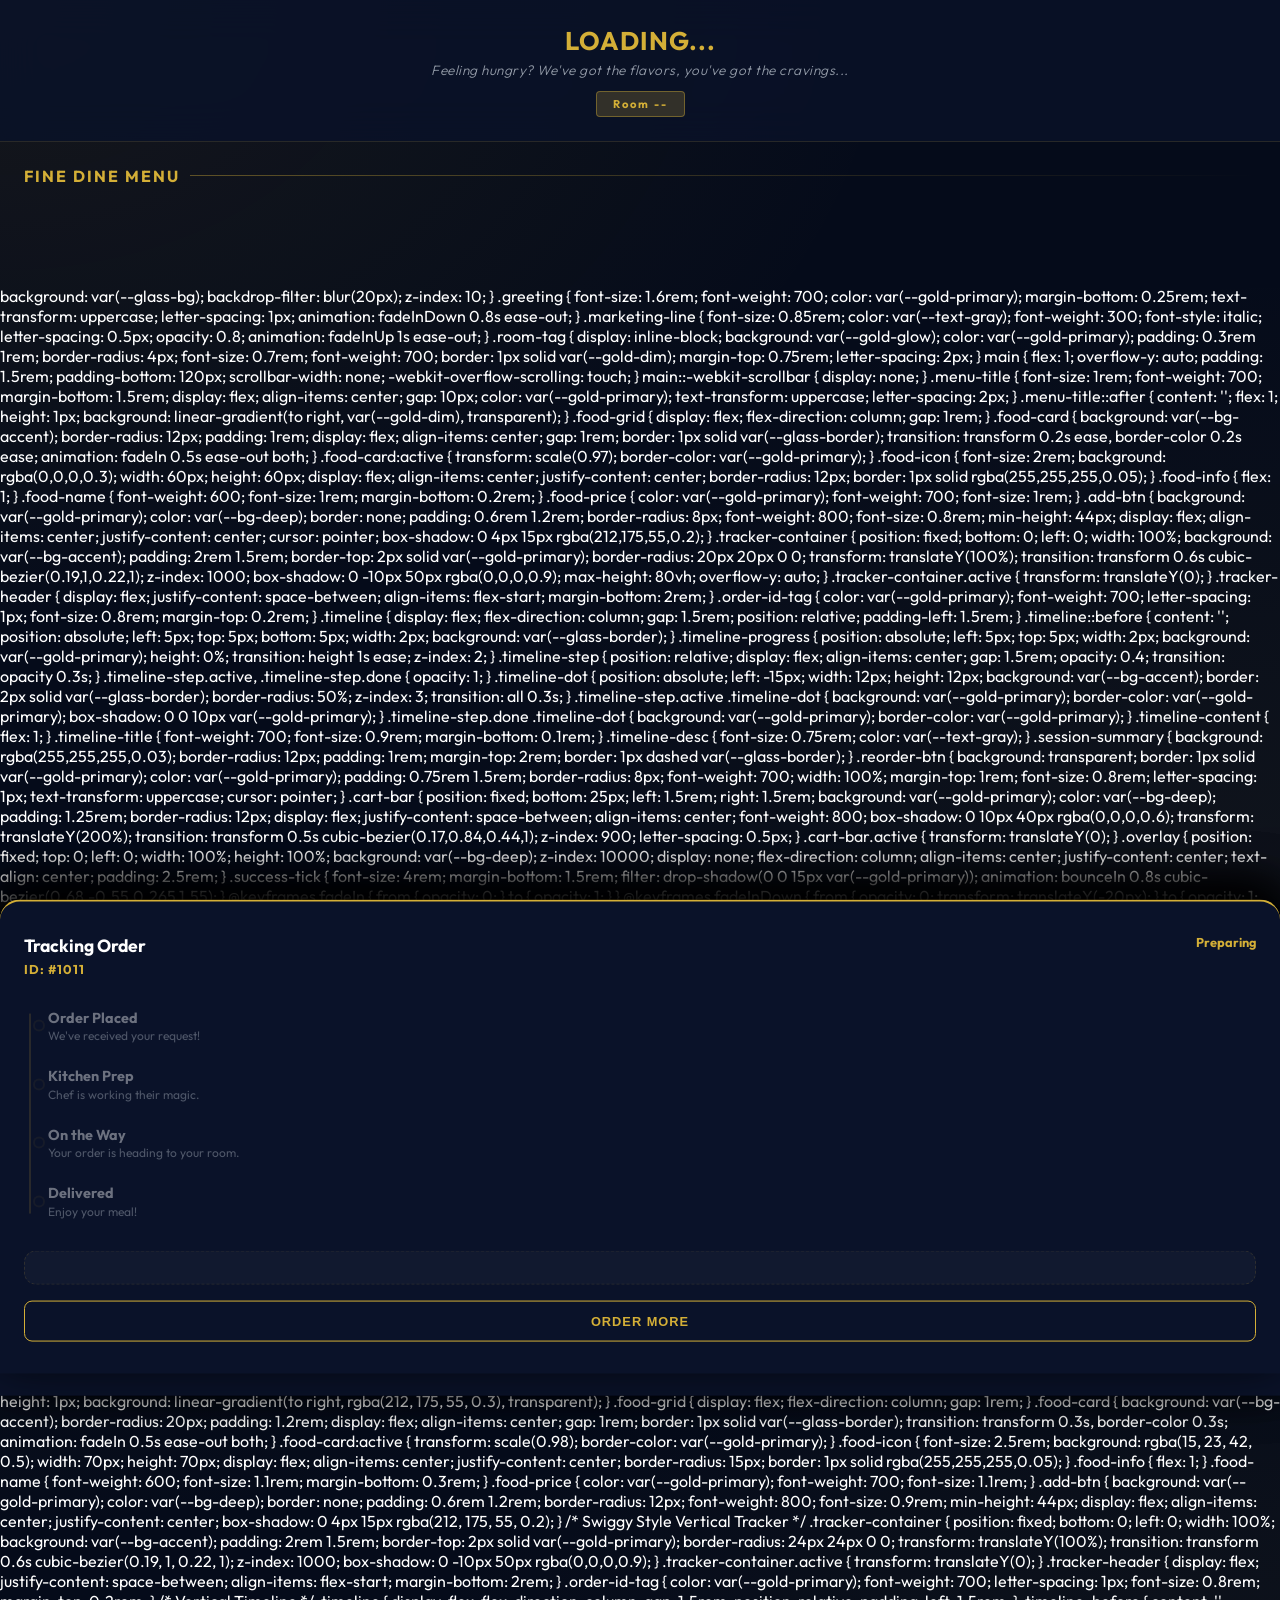
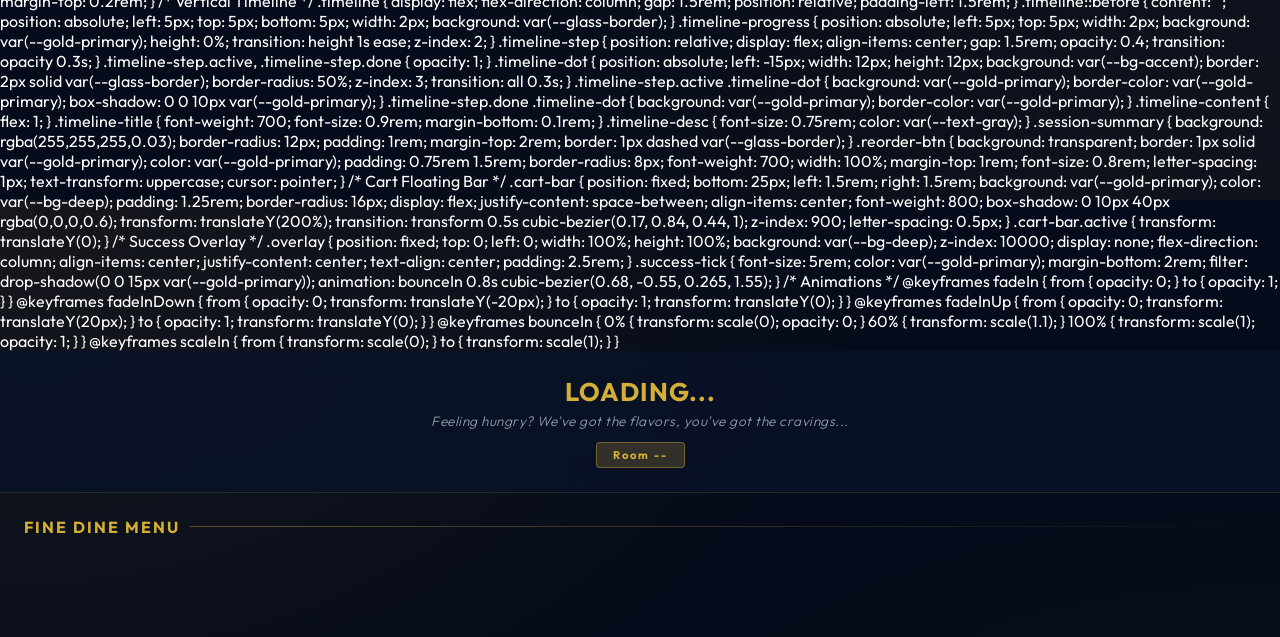
==== commit 4e058c5f: "Update order.html" ====
--- a/order.html
+++ b/order.html
@@ -274,6 +274,246 @@
     <script src="order.js"></script>
 </body>
 </html>
+            background: var(--glass-bg);
+            backdrop-filter: blur(20px); z-index: 10;
+        }
+        .greeting {
+            font-size: 1.6rem; font-weight: 700;
+            color: var(--gold-primary);
+            margin-bottom: 0.25rem;
+            text-transform: uppercase; letter-spacing: 1px;
+            animation: fadeInDown 0.8s ease-out;
+        }
+        .marketing-line {
+            font-size: 0.85rem; color: var(--text-gray);
+            font-weight: 300; font-style: italic;
+            letter-spacing: 0.5px; opacity: 0.8;
+            animation: fadeInUp 1s ease-out;
+        }
+        .room-tag {
+            display: inline-block;
+            background: var(--gold-glow);
+            color: var(--gold-primary);
+            padding: 0.3rem 1rem; border-radius: 4px;
+            font-size: 0.7rem; font-weight: 700;
+            border: 1px solid var(--gold-dim);
+            margin-top: 0.75rem; letter-spacing: 2px;
+        }
+        main {
+            flex: 1; overflow-y: auto;
+            padding: 1.5rem; padding-bottom: 120px;
+            scrollbar-width: none; -webkit-overflow-scrolling: touch;
+        }
+        main::-webkit-scrollbar { display: none; }
+        .menu-title {
+            font-size: 1rem; font-weight: 700;
+            margin-bottom: 1.5rem;
+            display: flex; align-items: center; gap: 10px;
+            color: var(--gold-primary);
+            text-transform: uppercase; letter-spacing: 2px;
+        }
+        .menu-title::after {
+            content: ''; flex: 1; height: 1px;
+            background: linear-gradient(to right, var(--gold-dim), transparent);
+        }
+        .food-grid { display: flex; flex-direction: column; gap: 1rem; }
+        .food-card {
+            background: var(--bg-accent); border-radius: 12px;
+            padding: 1rem; display: flex; align-items: center; gap: 1rem;
+            border: 1px solid var(--glass-border);
+            transition: transform 0.2s ease, border-color 0.2s ease;
+            animation: fadeIn 0.5s ease-out both;
+        }
+        .food-card:active { transform: scale(0.97); border-color: var(--gold-primary); }
+        .food-icon {
+            font-size: 2rem; background: rgba(0,0,0,0.3);
+            width: 60px; height: 60px;
+            display: flex; align-items: center; justify-content: center;
+            border-radius: 12px; border: 1px solid rgba(255,255,255,0.05);
+        }
+        .food-info { flex: 1; }
+        .food-name { font-weight: 600; font-size: 1rem; margin-bottom: 0.2rem; }
+        .food-price { color: var(--gold-primary); font-weight: 700; font-size: 1rem; }
+        .add-btn {
+            background: var(--gold-primary); color: var(--bg-deep);
+            border: none; padding: 0.6rem 1.2rem; border-radius: 8px;
+            font-weight: 800; font-size: 0.8rem; min-height: 44px;
+            display: flex; align-items: center; justify-content: center;
+            cursor: pointer; box-shadow: 0 4px 15px rgba(212,175,55,0.2);
+        }
+        .tracker-container {
+            position: fixed; bottom: 0; left: 0; width: 100%;
+            background: var(--bg-accent);
+            padding: 2rem 1.5rem;
+            border-top: 2px solid var(--gold-primary);
+            border-radius: 20px 20px 0 0;
+            transform: translateY(100%);
+            transition: transform 0.6s cubic-bezier(0.19,1,0.22,1);
+            z-index: 1000;
+            box-shadow: 0 -10px 50px rgba(0,0,0,0.9);
+            max-height: 80vh; overflow-y: auto;
+        }
+        .tracker-container.active { transform: translateY(0); }
+        .tracker-header {
+            display: flex; justify-content: space-between;
+            align-items: flex-start; margin-bottom: 2rem;
+        }
+        .order-id-tag { color: var(--gold-primary); font-weight: 700; letter-spacing: 1px; font-size: 0.8rem; margin-top: 0.2rem; }
+        .timeline {
+            display: flex; flex-direction: column; gap: 1.5rem;
+            position: relative; padding-left: 1.5rem;
+        }
+        .timeline::before {
+            content: ''; position: absolute;
+            left: 5px; top: 5px; bottom: 5px;
+            width: 2px; background: var(--glass-border);
+        }
+        .timeline-progress {
+            position: absolute; left: 5px; top: 5px;
+            width: 2px; background: var(--gold-primary);
+            height: 0%; transition: height 1s ease; z-index: 2;
+        }
+        .timeline-step {
+            position: relative; display: flex;
+            align-items: center; gap: 1.5rem;
+            opacity: 0.4; transition: opacity 0.3s;
+        }
+        .timeline-step.active, .timeline-step.done { opacity: 1; }
+        .timeline-dot {
+            position: absolute; left: -15px;
+            width: 12px; height: 12px;
+            background: var(--bg-accent);
+            border: 2px solid var(--glass-border);
+            border-radius: 50%; z-index: 3; transition: all 0.3s;
+        }
+        .timeline-step.active .timeline-dot {
+            background: var(--gold-primary); border-color: var(--gold-primary);
+            box-shadow: 0 0 10px var(--gold-primary);
+        }
+        .timeline-step.done .timeline-dot { background: var(--gold-primary); border-color: var(--gold-primary); }
+        .timeline-content { flex: 1; }
+        .timeline-title { font-weight: 700; font-size: 0.9rem; margin-bottom: 0.1rem; }
+        .timeline-desc { font-size: 0.75rem; color: var(--text-gray); }
+        .session-summary {
+            background: rgba(255,255,255,0.03); border-radius: 12px;
+            padding: 1rem; margin-top: 2rem;
+            border: 1px dashed var(--glass-border);
+        }
+        .reorder-btn {
+            background: transparent; border: 1px solid var(--gold-primary);
+            color: var(--gold-primary); padding: 0.75rem 1.5rem;
+            border-radius: 8px; font-weight: 700; width: 100%;
+            margin-top: 1rem; font-size: 0.8rem;
+            letter-spacing: 1px; text-transform: uppercase; cursor: pointer;
+        }
+        .cart-bar {
+            position: fixed; bottom: 25px; left: 1.5rem; right: 1.5rem;
+            background: var(--gold-primary); color: var(--bg-deep);
+            padding: 1.25rem; border-radius: 12px;
+            display: flex; justify-content: space-between; align-items: center;
+            font-weight: 800;
+            box-shadow: 0 10px 40px rgba(0,0,0,0.6);
+            transform: translateY(200%);
+            transition: transform 0.5s cubic-bezier(0.17,0.84,0.44,1);
+            z-index: 900; letter-spacing: 0.5px;
+        }
+        .cart-bar.active { transform: translateY(0); }
+        .overlay {
+            position: fixed; top: 0; left: 0; width: 100%; height: 100%;
+            background: var(--bg-deep); z-index: 10000;
+            display: none; flex-direction: column;
+            align-items: center; justify-content: center;
+            text-align: center; padding: 2.5rem;
+        }
+        .success-tick {
+            font-size: 4rem; margin-bottom: 1.5rem;
+            filter: drop-shadow(0 0 15px var(--gold-primary));
+            animation: bounceIn 0.8s cubic-bezier(0.68,-0.55,0.265,1.55);
+        }
+        @keyframes fadeIn { from { opacity: 0; } to { opacity: 1; } }
+        @keyframes fadeInDown { from { opacity: 0; transform: translateY(-20px); } to { opacity: 1; transform: translateY(0); } }
+        @keyframes fadeInUp { from { opacity: 0; transform: translateY(20px); } to { opacity: 1; transform: translateY(0); } }
+        @keyframes bounceIn {
+            0% { transform: scale(0); opacity: 0; }
+            60% { transform: scale(1.1); }
+            100% { transform: scale(1); opacity: 1; }
+        }
+    </style>
+</head>
+<body>
+    <header>
+        <div class="greeting" id="greeting">Loading...</div>
+        <div class="marketing-line">Feeling hungry? We've got the flavors, you've got the cravings...</div>
+        <div class="room-tag" id="room-display">Room --</div>
+    </header>
+
+    <main>
+        <div class="menu-title">Fine Dine Menu</div>
+        <div class="food-grid" id="menu-grid"></div>
+    </main>
+
+    <div class="cart-bar" id="cart-bar">
+        <div id="cart-info">0 Items | ₹0</div>
+        <div onclick="placeGuestOrder()" style="cursor:pointer;">ORDER NOW →</div>
+    </div>
+
+    <div class="tracker-container" id="tracker">
+        <div class="tracker-header">
+            <div>
+                <div style="font-size:1.1rem;font-weight:700;color:white;">Tracking Order</div>
+                <div class="order-id-tag" id="order-id-display">ID: --</div>
+            </div>
+            <div id="status-label" style="color:var(--gold-primary);font-weight:700;font-size:0.8rem;text-align:right;">Preparing</div>
+        </div>
+        <div class="timeline">
+            <div class="timeline-progress" id="timeline-progress"></div>
+            <div class="timeline-step" id="step-1">
+                <div class="timeline-dot"></div>
+                <div class="timeline-content">
+                    <div class="timeline-title">Order Placed</div>
+                    <div class="timeline-desc">We've received your request!</div>
+                </div>
+            </div>
+            <div class="timeline-step" id="step-2">
+                <div class="timeline-dot"></div>
+                <div class="timeline-content">
+                    <div class="timeline-title">Kitchen Prep</div>
+                    <div class="timeline-desc">Chef is working their magic.</div>
+                </div>
+            </div>
+            <div class="timeline-step" id="step-3">
+                <div class="timeline-dot"></div>
+                <div class="timeline-content">
+                    <div class="timeline-title">On the Way</div>
+                    <div class="timeline-desc">Hot & fresh, coming to your room.</div>
+                </div>
+            </div>
+            <div class="timeline-step" id="step-4">
+                <div class="timeline-dot"></div>
+                <div class="timeline-content">
+                    <div class="timeline-title">Delivered</div>
+                    <div class="timeline-desc">Enjoy your Barak Residency experience!</div>
+                </div>
+            </div>
+        </div>
+        <div class="session-summary">
+            <div style="font-size:0.7rem;color:var(--text-gray);text-transform:uppercase;letter-spacing:1px;margin-bottom:0.5rem;">Session History</div>
+            <div id="session-items-list" style="font-size:0.8rem;max-height:120px;overflow-y:auto;color:var(--text-white);"></div>
+            <button class="reorder-btn" onclick="activateReorder()">+ ADD MORE ITEMS</button>
+        </div>
+    </div>
+
+    <div class="overlay" id="success-screen">
+        <div class="success-tick">✨</div>
+        <h1 style="color:var(--gold-primary);margin-bottom:1rem;">ORDER PLACED!</h1>
+        <p style="color:var(--text-gray);">Our chef has started the magic.<br>Track your meal live.</p>
+        <button class="add-btn" style="margin-top:2rem;" onclick="showTracker()">VIEW TRACKER →</button>
+    </div>
+
+    <script src="firebase.js"></script>
+    <script src="order.js"></script>
+</body>
+</html>
             overflow: hidden;
             display: flex;
             flex-direction: column;
